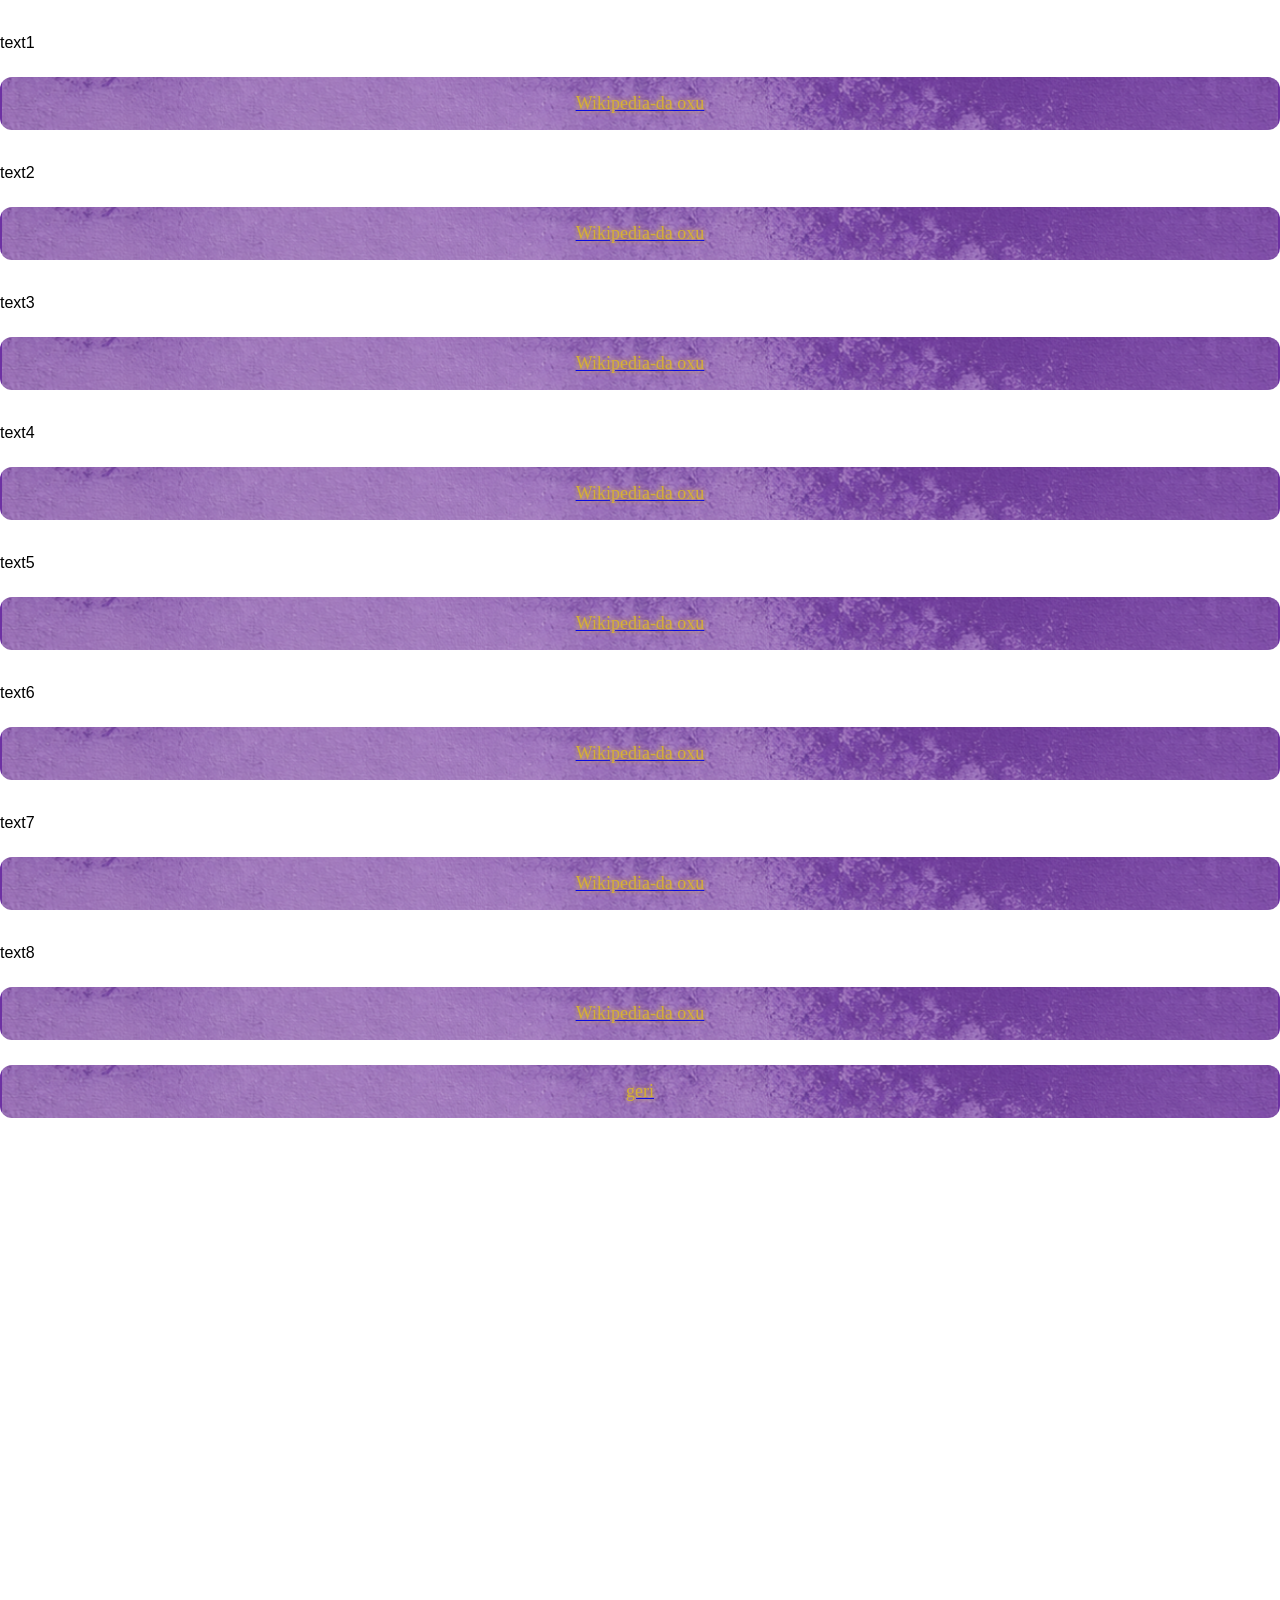
==== iyun.html @ 9854ff1b "Add files via upload" ====
<!DOCTYPE html>
<html lang="en" > 

<head>
   <meta charset="UTF-8">
<meta http-equiv="X-UA-Compatible" content="IE=Edge">
<meta name="viewport" content="width=device-width, initial-scale=1">
<link href="https://fonts.googleapis.com/css2?family=Poppins:wght@400;700&display=swap" rel="stylesheet">
  <link rel="stylesheet" href="style.css">

</head>

<body>
   <div class="bg"></div>
   
   <div class="album">
   <div class="item">
      <img src="iyun1.jpg" alt="">
      <p>text1</p>
   </div>
   
   <a class="buttons" href="https://en.wikipedia.org/wiki/Childrens_Day"><button>Wikipedia-da oxu</button></a>


   <div class="item">
      <img src="iyun2.jpg" alt="">
      <p>text2</p>
   </div>
   
   <a class="buttons" href="https://en.wikipedia.org/wiki/Childrens_Day"><button>Wikipedia-da oxu</button></a>

   
   <div class="item">
      <img src="iyun3.jpg" alt="">
      <p>text3</p>
   </div>
   
   <a class="buttons" href="https://en.wikipedia.org/wiki/Childrens_Day"><button>Wikipedia-da oxu</button></a>

   
   <div class="item">
      <img src="iyun4.jpg" alt="">
      <p>text4</p>
   </div>
   
   <a class="buttons" href="https://en.wikipedia.org/wiki/Childrens_Day"><button>Wikipedia-da oxu</button></a>

   
   <div class="item">
      <img src="iyun5.jpg" alt="">
      <p>text5</p>
   </div>
   
   <a class="buttons" href="https://en.wikipedia.org/wiki/Childrens_Day"><button>Wikipedia-da oxu</button></a>

   
   <div class="item">
      <img src="iyun6.jpg" alt="">
      <p>text6</p>
   </div>
   
   <a class="buttons" href="https://en.wikipedia.org/wiki/Childrens_Day"><button>Wikipedia-da oxu</button></a>

   
   <div class="item">
      <img src="iyun7.jpg" alt="">
      <p>text7</p>
   </div>
   
   <a class="buttons" href="https://en.wikipedia.org/wiki/Childrens_Day"><button>Wikipedia-da oxu</button></a>

   
   <div class="item">
      <img src="iyun8.jpg" alt="">
      <p>text8</p>
   </div>
   
   <a class="buttons" href="https://en.wikipedia.org/wiki/Childrens_Day"><button>Wikipedia-da oxu</button></a>

</div>

   <a class="buttons" href="index.html"><button>geri</button></a>

</body>

</html>
---- style.css ----
body {
  margin: 0;
  height: 200vh; /* scroll üçün */
  font-family: Arial;
   -webkit-user-select: none;
 -ms-user-select: none;
 user-select: none;
 -webkit-touch-callout: none;
}

/* 🔥 background kimi işləyən layer */
.bg {
  position: fixed;
  top: 0;
  left: 0;
  width: 100%;
  height: 100%;

  background-image: url("image.png");
  background-size: cover;
  background-position: center;
  background-repeat: no-repeat;

  z-index: -1; /* arxada qalır */
}
.container {
  background-image: url("mor.png");
  background-size: cover;        /* şəkil tam doldurur */
  background-position: center;   /* ortadan hizalayır */
  background-repeat: no-repeat;  /* təkrarlanmasın */
  margin: 0;
  padding: 10px;
  border-radius: 20px;
  text-align: center;
  width: 100%;
  max-width: 460px;
  color: white;
  font-family: 'TT Ramillas', serif;
}
/* başlıq */
h1 {
  margin-bottom: 20px;
  color: #D4AF37;
  text-shadow: 0 2px 6px rgba(0, 0, 0, 0.4),
0 0 12px rgba(109, 49, 163, 0.5);
text-shadow: 0 0 5px #D4AF37;
font-family: 'Retro Vintage', cursive;

}

/* timer */
.timer {
  display: flex;
  justify-content: space-between;
  gap: 1px;
}

/* bloklar */
.box {
  flex: 1;
  padding: 15px;
  border-radius: 10px;
  position: relative;
}

/* rəqəm */
.number {
  font-size: 32px;
  font-weight: bold;
  color: #D4AF37;
  text-shadow: 0 2px 6px rgba(0, 0, 0, 0.4),
0 0 12px rgba(109, 49, 163, 0.5);
text-shadow: 0 0 5px #D4AF37;
font-family: 'TT Ramillas', serif;
}

/* text */
.label {
  font-size: 12px;
  margin-top: 5px;
}

/* xətlər (vurğu) */
.box::after {
  content: "";
  position: absolute;
  bottom: -5px;
  left: 50%;
  width: 40%;

  border-bottom: 6px dotted #D4AF37; /* nöqtəli xətt */
  transform: translateX(-50%);
}
/* mobil optimizasiya */
@media (max-width: 500px) {
  .number {
    font-size: 22px;
  }
}
.buttons {
  margin-top: 25px;
  display: flex;
  flex-direction: column;
  gap: 12px;
  width: 100%;
  
}

/* ümumi button */
.buttons button {
  width: 100%;
  padding: 14px 0;
  border-radius: 12px;
  cursor: pointer;
  font-size: 18px;
  transition: 0.3s ease;
  border: 2px solid transparent;
  color: white;
  text-shadow: 0 2px 6px rgba(0, 0, 0, 0.4),
0 0 12px rgba(109, 49, 163, 0.5);
font-family: 'TT Ramillas', serif;

}

/* 1,3,5 → MOR */
.buttons button:nth-child(odd) {
  background: #6D31A3;
  color: #D4AF37;
   background-image: url("mor.png");
  background-size: cover;        /* şəkil tam doldurur */
  background-position: center;   /* ortadan hizalayır */
  background-repeat: no-repeat;  /* təkrarlanmasın */
  text-shadow: 0 0 5px #D4AF37;
  
}

/* 2,4 → QIZIL (gold/red vibe) */
.buttons button:nth-child(even) {
  background: #D4AF37;
  color: #471F6B;
   background-image: url("sari.png");
  background-size: cover;        /* şəkil tam doldurur */
  background-position: center;   /* ortadan hizalayır */
  background-repeat: no-repeat;  /* təkrarlanmasın */
  text-shadow: 0 0 5px #471f6b;
  
}

/* hover effekt */
.buttons button:hover {
  transform: scale(1.03);
  filter: brightness(1.1);
  box-shadow: rgba(50, 50, 93, 0.25) 0px 30px 60px -12px inset, rgba(0, 0, 0, 0.3) 0px 18px 36px -18px inset;
}

/* klik */
.buttons button:active {
  transform: scale(0.97);
}
.socials {
  margin-top: 20px;
  display: flex;
  justify-content: center;
  gap: 18px;
}

/* icon container */
.socials a {
  width: 70px;
  height: 70px;
  display: flex;
  justify-content: center;
  align-items: center;

  border-radius: 12px;
   background-image: url("mor.png");
  background-size: cover;        /* şəkil tam doldurur */
  background-position: center;   /* ortadan hizalayır */
  background-repeat: no-repeat;  /* təkrarlanmasın */
  border: 1px solid #D4AF37; /* QIZILI vurğu */

  transition: 0.3s ease;
}

/* icon image */
.socials img {
  width: 60px;
  height: 60px;
}
.tiktok img{
width: 90px;
  height: 90px;

}
/* hover */
.socials a:hover {
  transform: translateY(-4px) scale(1.08);
  background: #471F6B; /* daha tünd mor */
  box-shadow: 0 0 12px rgba(212, 175, 55, 0.6);
}
.attend {
  display: flex;
  gap: 12px;
  margin-top: 20px;
}

.attend button {
  flex: 1;
  padding: 12px;
  border-radius: 12px;
  cursor: pointer;
  font-size: 15px;
  transition: 0.3s ease;
}

/* Gələcəm (mor) */
#yesBtn {
  background: #6D31A3;
  border: 2px solid #6D31A3;
  color: #d4af37;
  text-shadow: 0 2px 6px rgba(0, 0, 0, 0.4),
0 0 12px rgba(109, 49, 163, 0.5);
}

/* Gəlməyəcəm (qızılı) */
#noBtn {
  background: #D4AF37;
  border: 2px solid #D4AF37;
  color: #471F6B;
  text-shadow: 0 2px 6px rgba(0, 0, 0, 0.4),
0 0 12px rgba(109, 49, 163, 0.5);
}

/* hover */
.attend button:hover {
  transform: scale(1.05);
  opacity: 0.9;
  
}
.card {
  display: flex;              /* yan-yana edir */
  align-items: center;
  gap: 1px;

  padding: 1px;
  border-radius: 20px;
  color: white;

  background: #6D31A3;
  width: fit-content;         /* içinə görə genişlənir */
}

/* avatar */
.card img {
  width: 50px;
  height: 50px;
  border-radius: 50%;
  border: 3px solid #D4AF37;
}

/* name */
.card h3 {
  margin: 0;
  font-size: 16px;
}

/* button */
.card button {
  padding: 10px 14px;
  background: #D4AF37;
  border: none;
  border-radius: 12px;
  cursor: pointer;
  margin-left: auto; /* butonu sağa atır */
}
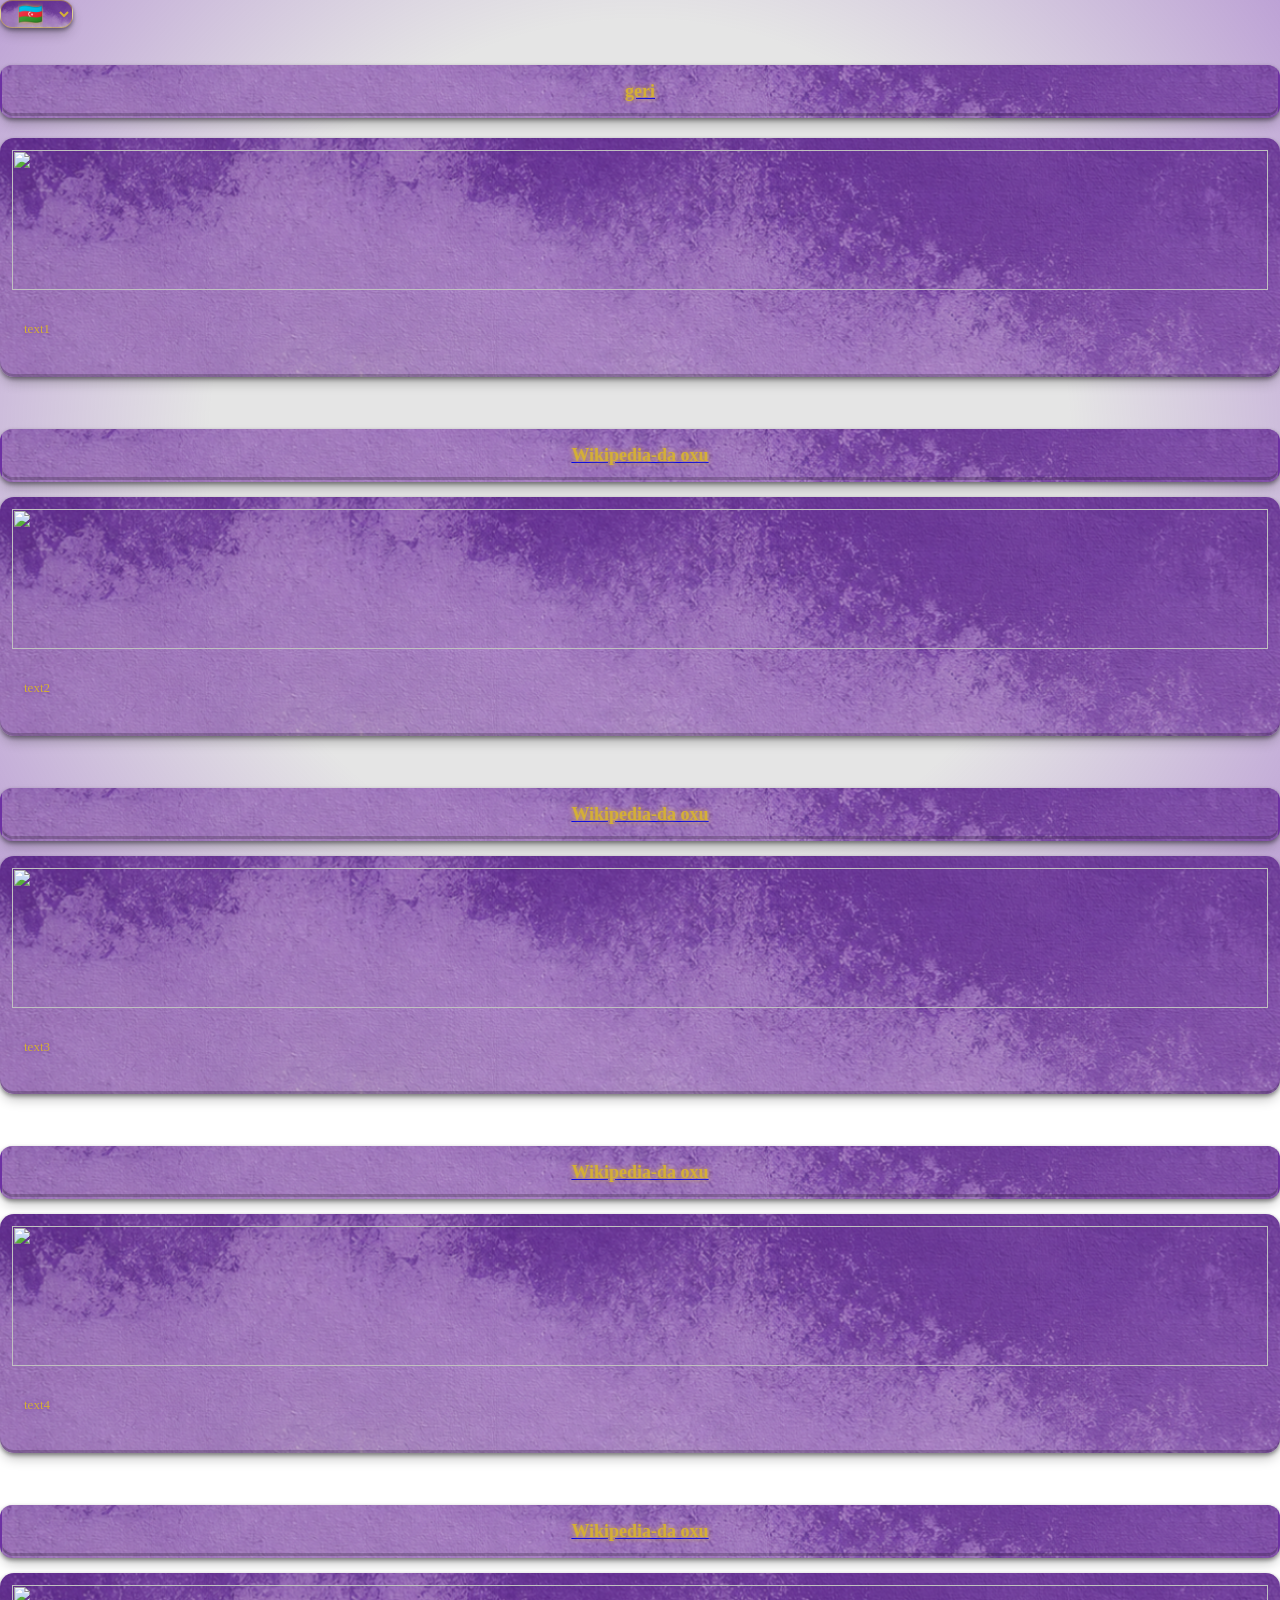
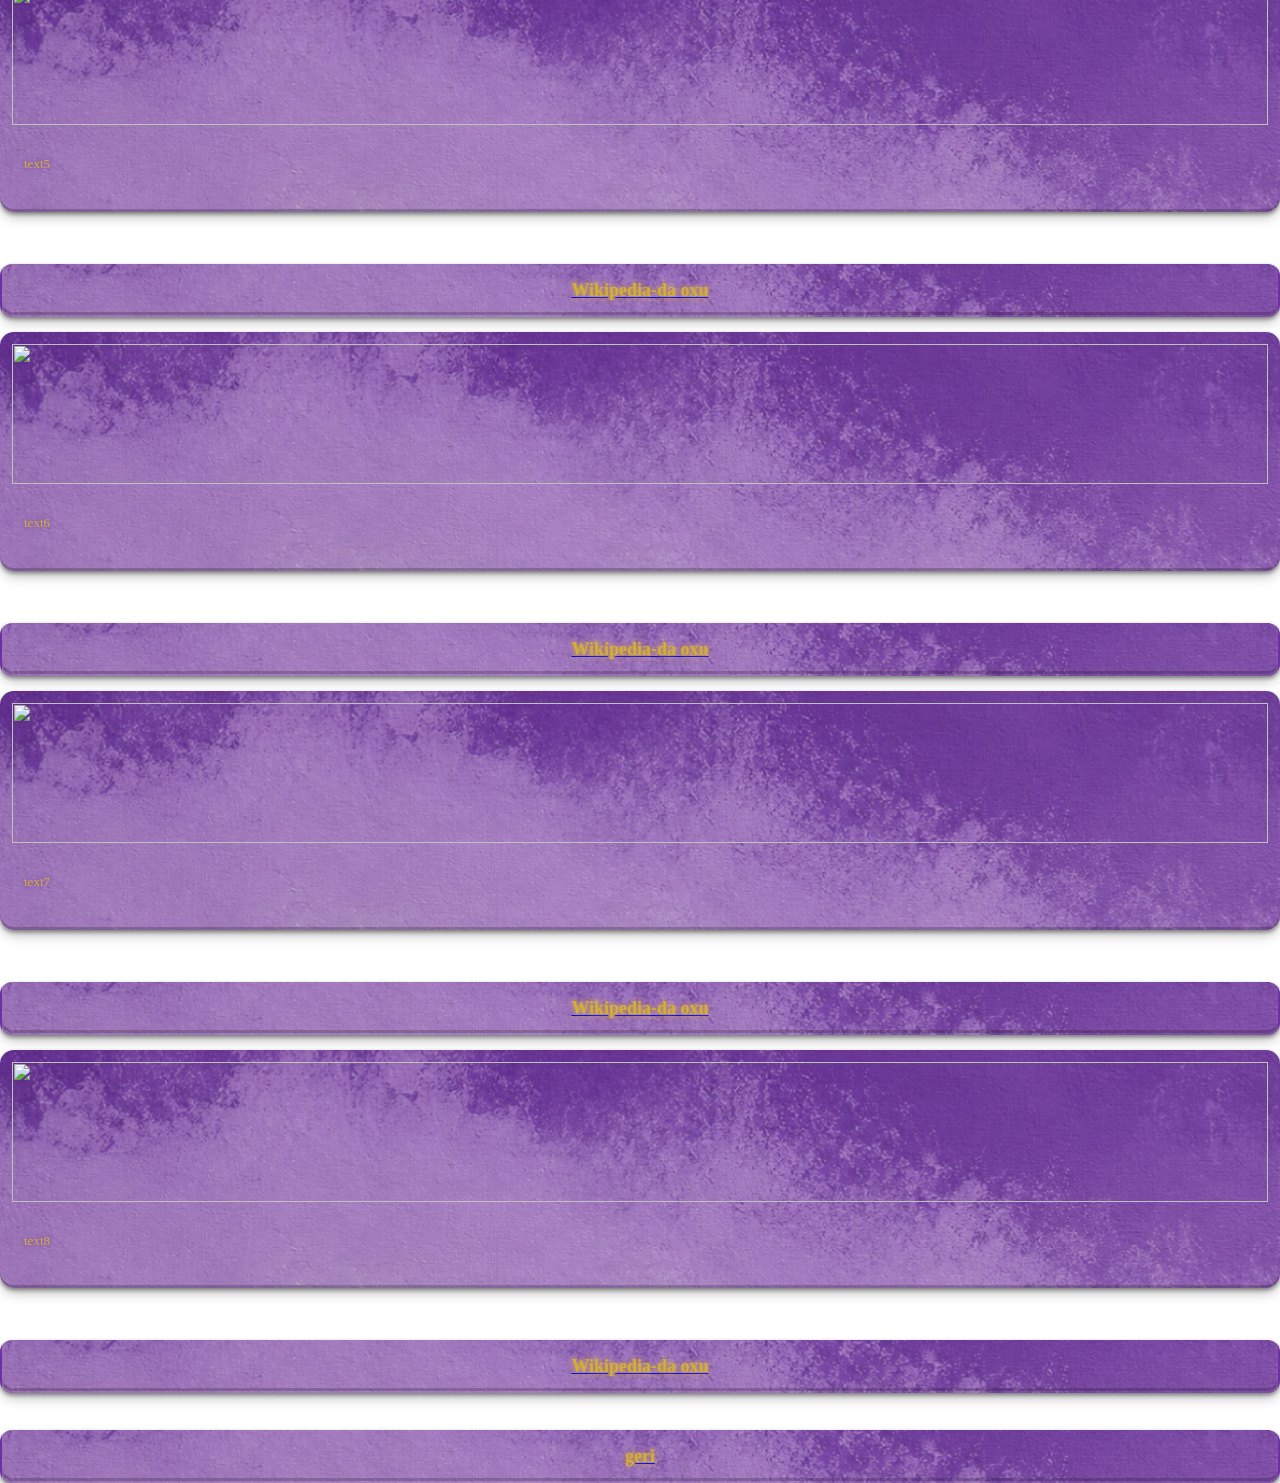
==== commit 594cb578: "Add files via upload" ====
--- a/iyun.html
+++ b/iyun.html
@@ -12,6 +12,9 @@
 
 <body>
    <div class="bg"></div>
+
+<select id="langSelect"></select>
+   <a class="buttons" href="index.html"><button>geri</button></a>
    
    <div class="album">
    <div class="item">
@@ -80,7 +83,35 @@
 </div>
 
    <a class="buttons" href="index.html"><button>geri</button></a>
-
+<script src="main.js"></script>
+   <script>
+      const languages = [
+         { code: "az", flag: "🇦🇿" },
+         { code: "en", flag: "🇬🇧" },
+         { code: "ru", flag: "🇷🇺" },
+         { code: "ge", flag: "🇬🇪" },
+         { code: "hy", flag: "🇦🇲" }
+      ];
+      
+      document.addEventListener("DOMContentLoaded", () => {
+         const select = document.getElementById("langSelect");
+         
+         if (!select) return;
+         
+         languages.forEach(lang => {
+            const option = document.createElement("option");
+            option.value = lang.code;
+            option.textContent = lang.flag;
+            select.appendChild(option);
+         });
+         
+         select.value = localStorage.getItem("lang") || "az";
+         
+         select.addEventListener("change", () => {
+            localStorage.setItem("lang", select.value);
+         });
+      });
+   </script>
 </body>
 
 </html>
--- a/style.css
+++ b/style.css
@@ -1,15 +1,15 @@
-
 body {
   margin: 0;
   height: 200vh; /* scroll üçün */
   font-family: Arial;
-   -webkit-user-select: none;
- -ms-user-select: none;
- user-select: none;
- -webkit-touch-callout: none;
-}
-
-/* 🔥 background kimi işləyən layer */
+
+  -webkit-user-select: none;
+  -ms-user-select: none;
+  user-select: none;
+  -webkit-touch-callout: none;
+}
+
+/* 🔥 background layer */
 .bg {
   position: fixed;
   top: 0;
@@ -22,7 +22,20 @@
   background-position: center;
   background-repeat: no-repeat;
 
-  z-index: -1; /* arxada qalır */
+  z-index: -2;
+}
+
+/* 🔥 əlavə vignette (kənarları qaraldır) */
+.bg::before {
+  content: "";
+  position: absolute;
+  inset: 0;
+
+  background: radial-gradient(
+    circle,
+    rgba(0,0,0,0.1) 55%,
+    rgba(109, 49, 163, 0.45) 100%
+  );
 }
 .container {
   background-image: url("mor.png");
@@ -34,9 +47,10 @@
   border-radius: 20px;
   text-align: center;
   width: 100%;
-  max-width: 460px;
+  max-width: 400px;
   color: white;
   font-family: 'TT Ramillas', serif;
+  box-shadow: rgba(0, 0, 0, 0.4) 0px 2px 4px, rgba(0, 0, 0, 0.3) 0px 7px 13px -3px, rgba(0, 0, 0, 0.2) 0px -3px 0px inset;
 }
 /* başlıq */
 h1 {
@@ -53,7 +67,7 @@
 .timer {
   display: flex;
   justify-content: space-between;
-  gap: 1px;
+  gap: 8px;
 }
 
 /* bloklar */
@@ -62,6 +76,7 @@
   padding: 15px;
   border-radius: 10px;
   position: relative;
+  box-shadow: rgba(0, 0, 0, 0.4) 0px 2px 4px, rgba(0, 0, 0, 0.3) 0px 7px 13px -3px, rgba(0, 0, 0, 0.2) 0px -3px 0px inset;
 }
 
 /* rəqəm */
@@ -89,7 +104,6 @@
   left: 50%;
   width: 40%;
 
-  border-bottom: 6px dotted #D4AF37; /* nöqtəli xətt */
   transform: translateX(-50%);
 }
 /* mobil optimizasiya */
@@ -132,7 +146,7 @@
   background-position: center;   /* ortadan hizalayır */
   background-repeat: no-repeat;  /* təkrarlanmasın */
   text-shadow: 0 0 5px #D4AF37;
-  
+  box-shadow: rgba(0, 0, 0, 0.4) 0px 2px 4px, rgba(0, 0, 0, 0.3) 0px 7px 13px -3px, rgba(0, 0, 0, 0.2) 0px -3px 0px inset;
 }
 
 /* 2,4 → QIZIL (gold/red vibe) */
@@ -144,6 +158,7 @@
   background-position: center;   /* ortadan hizalayır */
   background-repeat: no-repeat;  /* təkrarlanmasın */
   text-shadow: 0 0 5px #471f6b;
+  box-shadow: rgba(0, 0, 0, 0.4) 0px 2px 4px, rgba(0, 0, 0, 0.3) 0px 7px 13px -3px, rgba(0, 0, 0, 0.2) 0px -3px 0px inset;
   
 }
 
@@ -179,7 +194,7 @@
   background-position: center;   /* ortadan hizalayır */
   background-repeat: no-repeat;  /* təkrarlanmasın */
   border: 1px solid #D4AF37; /* QIZILI vurğu */
-
+box-shadow: rgba(0, 0, 0, 0.4) 0px 2px 4px, rgba(0, 0, 0, 0.3) 0px 7px 13px -3px, rgba(0, 0, 0, 0.2) 0px -3px 0px inset;
   transition: 0.3s ease;
 }
 
@@ -188,15 +203,11 @@
   width: 60px;
   height: 60px;
 }
-.tiktok img{
-width: 90px;
-  height: 90px;
-
-}
+
 /* hover */
 .socials a:hover {
   transform: translateY(-4px) scale(1.08);
-  background: #471F6B; /* daha tünd mor */
+  
   box-shadow: 0 0 12px rgba(212, 175, 55, 0.6);
 }
 .attend {
@@ -214,63 +225,203 @@
   transition: 0.3s ease;
 }
 
-/* Gələcəm (mor) */
-#yesBtn {
-  background: #6D31A3;
-  border: 2px solid #6D31A3;
-  color: #d4af37;
-  text-shadow: 0 2px 6px rgba(0, 0, 0, 0.4),
-0 0 12px rgba(109, 49, 163, 0.5);
-}
-
-/* Gəlməyəcəm (qızılı) */
-#noBtn {
-  background: #D4AF37;
-  border: 2px solid #D4AF37;
-  color: #471F6B;
-  text-shadow: 0 2px 6px rgba(0, 0, 0, 0.4),
-0 0 12px rgba(109, 49, 163, 0.5);
+/* 1 iyun */
+.album {
+  
+  grid-template-columns: repeat(auto-fit, minmax(160px, 1fr));
+  gap: 15px;
+  margin-top: 20px;
+  flex-direction: column;
+  display: flex;
+}
+
+.item {
+  gap: 15px;
+  padding: 12px;
+  background-image: url("mor.png");
+  background-size: cover;        /* şəkil tam doldurur */
+  background-position: center;   /* ortadan hizalayır */
+  background-repeat: no-repeat;  /* təkrarlanmasın */
+  border-radius: 14px;
+  overflow: hidden;
+  text-align: center;
+  
+  box-shadow:
+    rgba(0, 0, 0, 0.4) 0px 2px 4px,
+    rgba(0, 0, 0, 0.3) 0px 7px 13px -3px;
+    box-shadow: rgba(0, 0, 0, 0.4) 0px 2px 4px, rgba(0, 0, 0, 0.3) 0px 7px 13px -3px, rgba(0, 0, 0, 0.2) 0px -3px 0px inset;
+}
+
+.item img {
+  background-size: cover;        /* şəkil tam doldurur */
+  background-position: center;   /* ortadan hizalayır */
+  background-repeat: no-repeat;  /* təkrarlanmasın */
+  width: 100%;
+  height: 140px;
+  object-fit: cover;
+}
+
+.item p {
+  padding: 12px;
+  font-size: 13px;
+  line-height: 1.6;
+  color: #D4AF37;
+  text-shadow: 0 0 5px rgba(109, 49, 163, 0.6);
+  text-align: justify;
+  font-family: 'TT Ramillas', serif;
+}
+
+
+/* select dizaynı */
+#langSelect {
+  padding: 1px 13px;
+  border-radius: 12px;
+  
+  border: 1px solid rgba(212, 175, 55, 0.5);
+  
+  background-image: url("mor.png");
+  background-size: cover;
+  background-position: center;
+  background-repeat: no-repeat;
+  
+  color: #D4AF37;
+  font-size: 20px;
+  cursor: pointer;
+  
+  outline: none;
+  
+  box-shadow:
+    rgba(0, 0, 0, 0.4) 0px 2px 4px,
+    rgba(0, 0, 0, 0.3) 0px 7px 13px -3px;
+  
+  text-shadow: 0 0 5px #D4AF37;
+  
+  transition: 0.3s ease;
 }
 
 /* hover */
-.attend button:hover {
+#langSelect:hover {
   transform: scale(1.05);
-  opacity: 0.9;
-  
-}
-.card {
-  display: flex;              /* yan-yana edir */
-  align-items: center;
-  gap: 1px;
-
-  padding: 1px;
-  border-radius: 20px;
-  color: white;
-
-  background: #6D31A3;
-  width: fit-content;         /* içinə görə genişlənir */
-}
-
-/* avatar */
-.card img {
-  width: 50px;
-  height: 50px;
-  border-radius: 50%;
-  border: 3px solid #D4AF37;
-}
-
-/* name */
-.card h3 {
-  margin: 0;
+  filter: brightness(1.1);
+}
+
+/* focus */
+#langSelect:focus {
+  border: 1px solid #D4AF37;
+  box-shadow: 0 0 12px rgba(109, 49, 163, 0.7);
+}
+/*korpe*/
+/* ===== INPUT ===== */
+input {
+  width: 100%;
+  padding: 14px;
+  margin-top: 15px;
+  
+  border-radius: 12px;
+  border: 1px solid rgba(212, 175, 55, 0.5);
+  
+  background-image: url("mor.png");
+  background-size: cover;
+  background-position: center;
+  background-repeat: no-repeat;
+  
+  color: #D4AF37;
   font-size: 16px;
-}
-
-/* button */
-.card button {
-  padding: 10px 14px;
-  background: #D4AF37;
+  
+  outline: none;
+  
+  box-shadow:
+    rgba(0, 0, 0, 0.4) 0px 2px 4px,
+    rgba(0, 0, 0, 0.3) 0px 7px 13px -3px;
+  
+  text-shadow: 0 0 5px #D4AF37;
+}
+
+/* placeholder */
+input::placeholder {
+  color: rgba(212, 175, 55, 0.6);
+}
+
+/* focus effekt */
+input:focus {
+  border: 1px solid #D4AF37;
+  box-shadow: 0 0 15px rgba(109, 49, 163, 0.8);
+  transform: scale(1.02);
+}
+
+/* ===== BUTTON ===== */
+button {
+  width: 100%;
+  padding: 14px;
+  margin-top: 12px;
+  
+  border-radius: 12px;
   border: none;
-  border-radius: 12px;
+  
   cursor: pointer;
-  margin-left: auto; /* butonu sağa atır */
-}
+  font-size: 16px;
+  font-weight: bold;
+  
+  color: #D4AF37;
+  
+  background-image: url("sari.png");
+  background-size: cover;
+  background-position: center;
+  background-repeat: no-repeat;
+  
+  text-shadow: 0 0 5px #471f6b;
+  
+  box-shadow:
+    rgba(0, 0, 0, 0.4) 0px 2px 4px,
+    rgba(0, 0, 0, 0.3) 0px 7px 13px -3px;
+  
+  transition: 0.3s ease;
+}
+
+/* hover */
+button:hover {
+  transform: translateY(-3px) scale(1.03);
+  filter: brightness(1.15);
+}
+
+/* click */
+button:active {
+  transform: scale(0.97);
+}
+
+/* ===== RESULT BOX ===== */
+#result {
+  margin-top: 20px;
+  padding: 15px;
+  
+  border-radius: 16px;
+  
+  background-image: url("mor.png");
+  background-size: cover;
+  background-position: center;
+  background-repeat: no-repeat;
+  
+  box-shadow:
+    rgba(0, 0, 0, 0.4) 0px 2px 4px,
+    rgba(0, 0, 0, 0.3) 0px 7px 13px -3px;
+  
+  text-align: center;
+  color: #D4AF37;
+}
+
+/* result image */
+#result img {
+  width: 100%;
+  max-height: 220px;
+  object-fit: cover;
+  border-radius: 12px;
+  
+  box-shadow: 0 0 15px rgba(109, 49, 163, 0.6);
+}
+
+/* result text */
+#result p {
+  margin-top: 10px;
+  font-size: 15px;
+  text-shadow: 0 0 5px rgba(109, 49, 163, 0.6);
+}
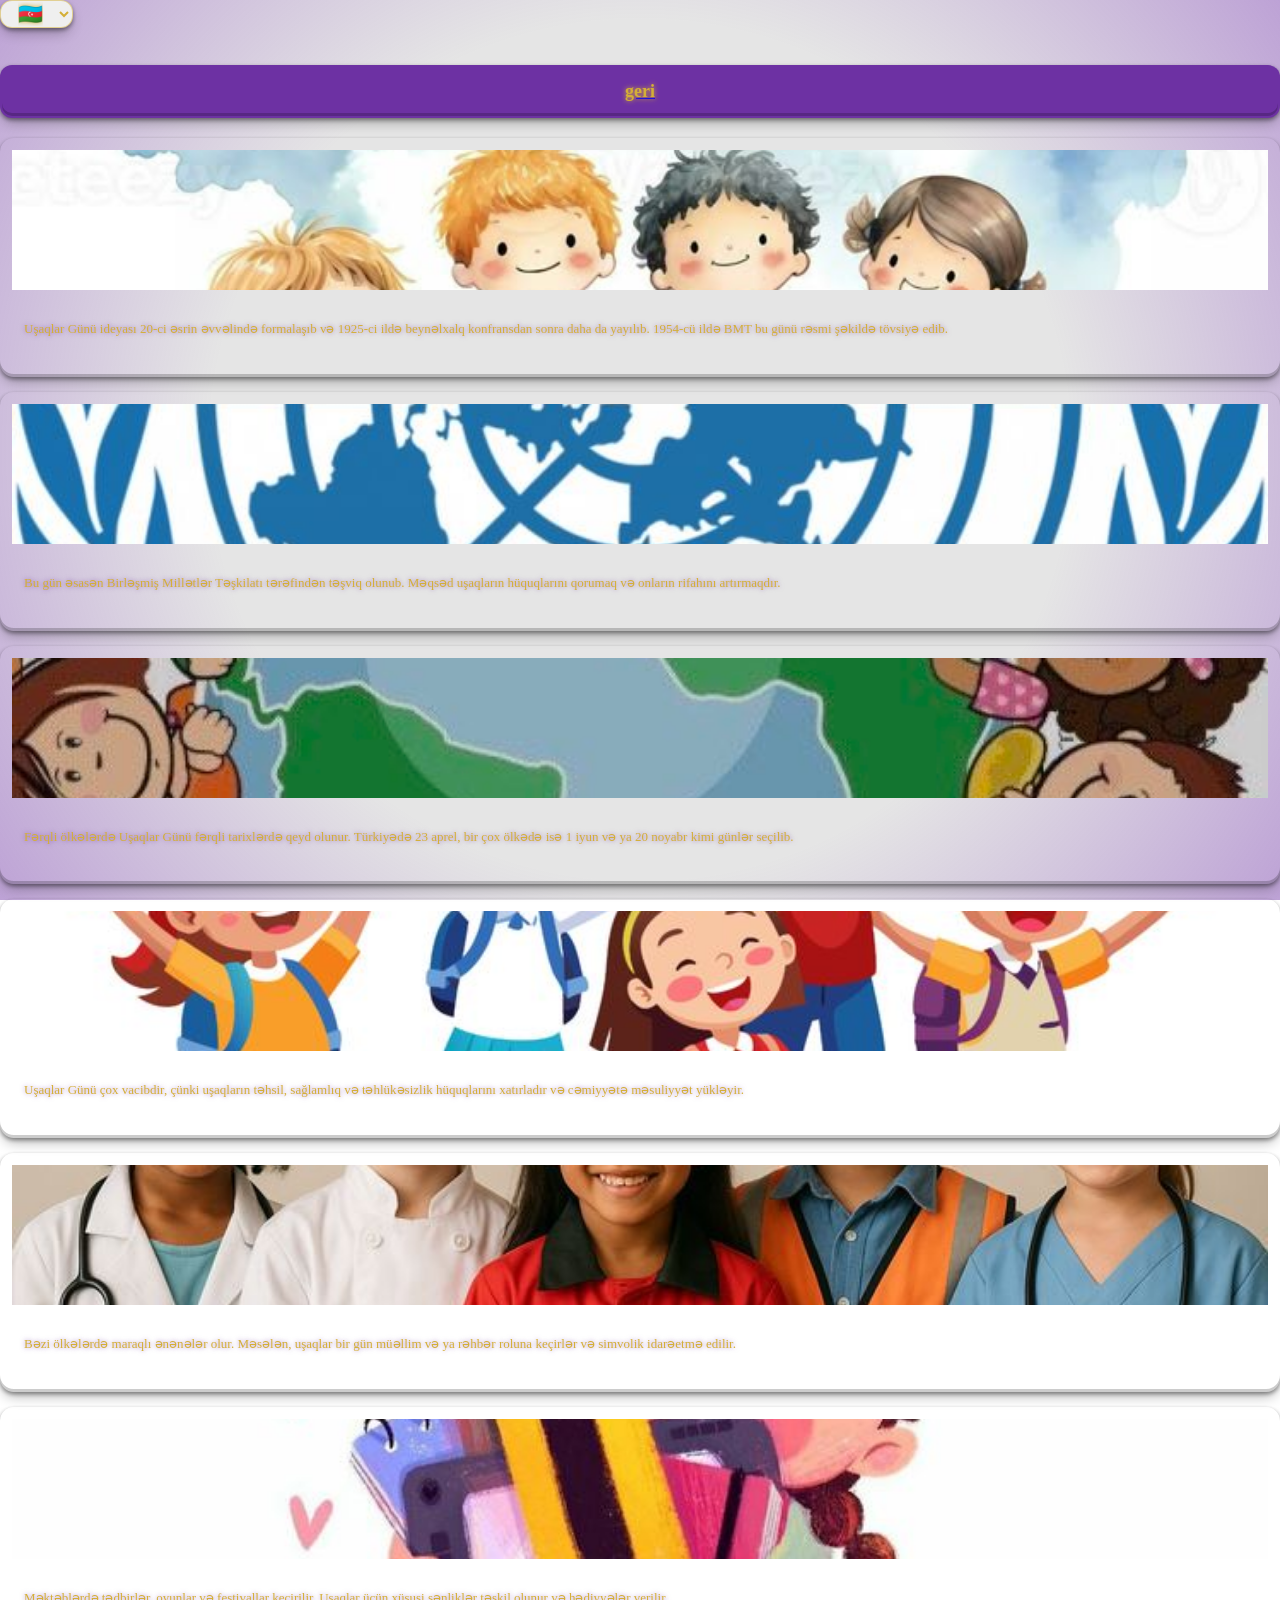
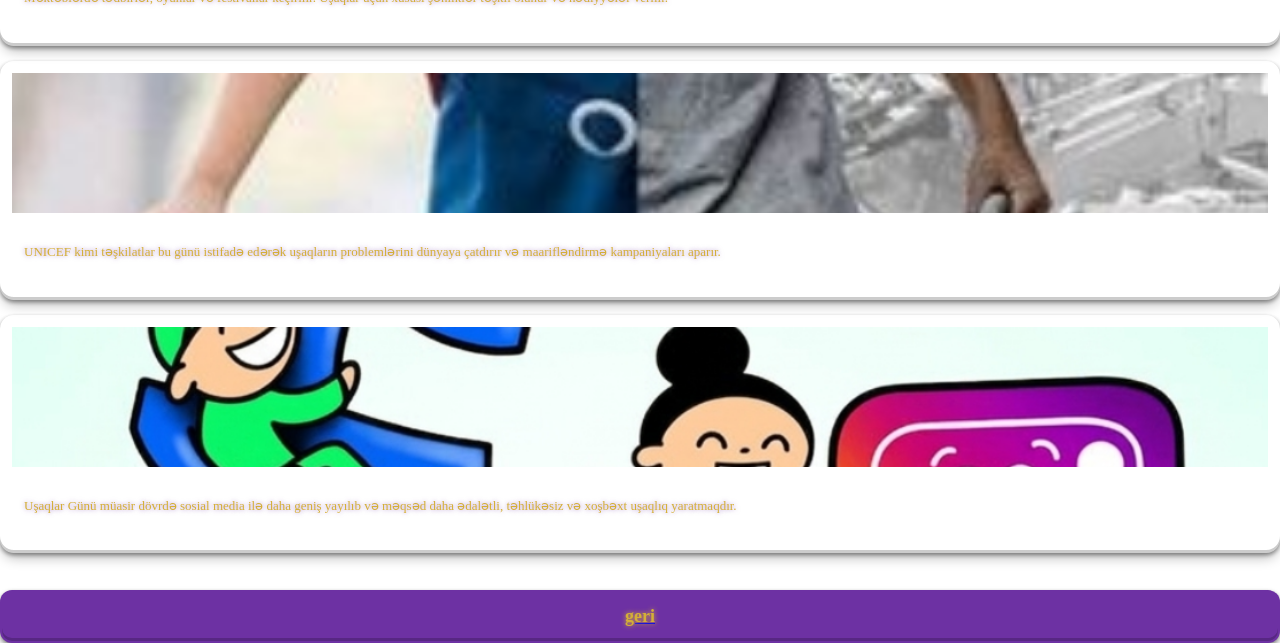
==== commit dea0e67b: "Add files via upload" ====
--- a/iyun.html
+++ b/iyun.html
@@ -16,102 +16,215 @@
 <select id="langSelect"></select>
    <a class="buttons" href="index.html"><button>geri</button></a>
    
-   <div class="album">
+  <div class="album">
+   
    <div class="item">
       <img src="iyun1.jpg" alt="">
-      <p>text1</p>
-   </div>
-   
-   <a class="buttons" href="https://en.wikipedia.org/wiki/Childrens_Day"><button>Wikipedia-da oxu</button></a>
-
-
+      <p>Uşaqlar Günü ideyası 20-ci əsrin əvvəlində formalaşıb və 1925-ci ildə beynəlxalq konfransdan sonra daha da yayılıb. 1954-cü ildə BMT bu günü rəsmi şəkildə tövsiyə edib.</p>
+   </div>
+   
    <div class="item">
       <img src="iyun2.jpg" alt="">
-      <p>text2</p>
-   </div>
-   
-   <a class="buttons" href="https://en.wikipedia.org/wiki/Childrens_Day"><button>Wikipedia-da oxu</button></a>
-
+      <p>Bu gün əsasən Birləşmiş Millətlər Təşkilatı tərəfindən təşviq olunub. Məqsəd uşaqların hüquqlarını qorumaq və onların rifahını artırmaqdır.</p>
+   </div>
    
    <div class="item">
       <img src="iyun3.jpg" alt="">
-      <p>text3</p>
-   </div>
-   
-   <a class="buttons" href="https://en.wikipedia.org/wiki/Childrens_Day"><button>Wikipedia-da oxu</button></a>
-
+      <p>Fərqli ölkələrdə Uşaqlar Günü fərqli tarixlərdə qeyd olunur. Türkiyədə 23 aprel, bir çox ölkədə isə 1 iyun və ya 20 noyabr kimi günlər seçilib.</p>
+   </div>
    
    <div class="item">
       <img src="iyun4.jpg" alt="">
-      <p>text4</p>
-   </div>
-   
-   <a class="buttons" href="https://en.wikipedia.org/wiki/Childrens_Day"><button>Wikipedia-da oxu</button></a>
-
+      <p>Uşaqlar Günü çox vacibdir, çünki uşaqların təhsil, sağlamlıq və təhlükəsizlik hüquqlarını xatırladır və cəmiyyətə məsuliyyət yükləyir.</p>
+   </div>
    
    <div class="item">
       <img src="iyun5.jpg" alt="">
-      <p>text5</p>
-   </div>
-   
-   <a class="buttons" href="https://en.wikipedia.org/wiki/Childrens_Day"><button>Wikipedia-da oxu</button></a>
-
+      <p>Bəzi ölkələrdə maraqlı ənənələr olur. Məsələn, uşaqlar bir gün müəllim və ya rəhbər roluna keçirlər və simvolik idarəetmə edilir.</p>
+   </div>
    
    <div class="item">
       <img src="iyun6.jpg" alt="">
-      <p>text6</p>
-   </div>
-   
-   <a class="buttons" href="https://en.wikipedia.org/wiki/Childrens_Day"><button>Wikipedia-da oxu</button></a>
-
+      <p>Məktəblərdə tədbirlər, oyunlar və festivallar keçirilir. Uşaqlar üçün xüsusi şənliklər təşkil olunur və hədiyyələr verilir.</p>
+   </div>
    
    <div class="item">
       <img src="iyun7.jpg" alt="">
-      <p>text7</p>
-   </div>
-   
-   <a class="buttons" href="https://en.wikipedia.org/wiki/Childrens_Day"><button>Wikipedia-da oxu</button></a>
-
+      <p>UNICEF kimi təşkilatlar bu günü istifadə edərək uşaqların problemlərini dünyaya çatdırır və maarifləndirmə kampaniyaları aparır.</p>
+   </div>
    
    <div class="item">
       <img src="iyun8.jpg" alt="">
-      <p>text8</p>
-   </div>
-   
-   <a class="buttons" href="https://en.wikipedia.org/wiki/Childrens_Day"><button>Wikipedia-da oxu</button></a>
-
+      <p>Uşaqlar Günü müasir dövrdə sosial media ilə daha geniş yayılıb və məqsəd daha ədalətli, təhlükəsiz və xoşbəxt uşaqlıq yaratmaqdır.</p>
+   </div>
+   
 </div>
-
    <a class="buttons" href="index.html"><button>geri</button></a>
-<script src="main.js"></script>
-   <script>
-      const languages = [
-         { code: "az", flag: "🇦🇿" },
-         { code: "en", flag: "🇬🇧" },
-         { code: "ru", flag: "🇷🇺" },
-         { code: "ge", flag: "🇬🇪" },
-         { code: "hy", flag: "🇦🇲" }
-      ];
-      
-      document.addEventListener("DOMContentLoaded", () => {
-         const select = document.getElementById("langSelect");
-         
-         if (!select) return;
-         
-         languages.forEach(lang => {
-            const option = document.createElement("option");
-            option.value = lang.code;
-            option.textContent = lang.flag;
-            select.appendChild(option);
-         });
-         
-         select.value = localStorage.getItem("lang") || "az";
-         
-         select.addEventListener("change", () => {
-            localStorage.setItem("lang", select.value);
-         });
-      });
-   </script>
-</body>
-
-</html>+
+<script>
+
+const languages = [
+  { code: "az", flag: "🇦🇿" },
+  { code: "en", flag: "🇬🇧" },
+  { code: "ru", flag: "🇷🇺" },
+  { code: "ge", flag: "🇬🇪" },
+  { code: "hy", flag: "🇦🇲" }
+];
+
+const translations = {
+
+  az: {
+    back: "geri",
+
+    text1: "Uşaqlar Günü ideyası 20-ci əsrin əvvəlində formalaşıb və 1925-ci ildə beynəlxalq konfransdan sonra daha da yayılıb. 1954-cü ildə BMT bu günü rəsmi şəkildə tövsiyə edib.",
+
+    text2: "Bu gün əsasən Birləşmiş Millətlər Təşkilatı tərəfindən təşviq olunub. Məqsəd uşaqların hüquqlarını qorumaq və onların rifahını artırmaqdır.",
+
+    text3: "Fərqli ölkələrdə Uşaqlar Günü fərqli tarixlərdə qeyd olunur. Türkiyədə 23 aprel, bir çox ölkədə isə 1 iyun və ya 20 noyabr kimi günlər seçilib.",
+
+    text4: "Uşaqlar Günü çox vacibdir, çünki uşaqların təhsil, sağlamlıq və təhlükəsizlik hüquqlarını xatırladır və cəmiyyətə məsuliyyət yükləyir.",
+
+    text5: "Bəzi ölkələrdə maraqlı ənənələr olur. Məsələn, uşaqlar bir gün müəllim və ya rəhbər roluna keçirlər və simvolik idarəetmə edilir.",
+
+    text6: "Məktəblərdə tədbirlər, oyunlar və festivallar keçirilir. Uşaqlar üçün xüsusi şənliklər təşkil olunur və hədiyyələr verilir.",
+
+    text7: "UNICEF kimi təşkilatlar bu günü istifadə edərək uşaqların problemlərini dünyaya çatdırır və maarifləndirmə kampaniyaları aparır.",
+
+    text8: "Uşaqlar Günü müasir dövrdə sosial media ilə daha geniş yayılıb və məqsəd daha ədalətli, təhlükəsiz və xoşbəxt uşaqlıq yaratmaqdır."
+  },
+
+  en: {
+    back: "back",
+
+    text1: "The idea of Children's Day emerged in the early 20th century and became more widespread after an international conference in 1925. In 1954, the UN officially recommended this day.",
+
+    text2: "This day was mainly promoted by the United Nations. Its goal is to protect children's rights and improve their well-being.",
+
+    text3: "Children's Day is celebrated on different dates in different countries. In Turkey it is celebrated on April 23, while many countries choose June 1 or November 20.",
+
+    text4: "Children's Day is very important because it reminds society about children's rights to education, health, and safety.",
+
+    text5: "Some countries have interesting traditions. For example, children symbolically take the roles of teachers or leaders for one day.",
+
+    text6: "Schools organize events, games, and festivals. Special celebrations and gifts are prepared for children.",
+
+    text7: "Organizations such as UNICEF use this day to raise awareness about children's issues around the world.",
+
+    text8: "Today, Children's Day has spread even more through social media, aiming to create a fairer, safer, and happier childhood."
+  },
+
+  ru: {
+    back: "назад",
+
+    text1: "Идея Дня детей появилась в начале XX века и получила распространение после международной конференции 1925 года. В 1954 году ООН официально рекомендовала этот день.",
+
+    text2: "Этот день в основном продвигался Организацией Объединённых Наций. Его цель — защищать права детей и улучшать их благополучие.",
+
+    text3: "День детей отмечается в разные даты в разных странах. В Турции — 23 апреля, а во многих странах — 1 июня или 20 ноября.",
+
+    text4: "День детей очень важен, потому что напоминает обществу о правах детей на образование, здоровье и безопасность.",
+
+    text5: "В некоторых странах существуют интересные традиции. Например, дети на один день символически становятся учителями или руководителями.",
+
+    text6: "В школах проводятся мероприятия, игры и фестивали. Для детей организуются праздники и дарятся подарки.",
+
+    text7: "Такие организации, как ЮНИСЕФ, используют этот день для привлечения внимания к проблемам детей во всём мире.",
+
+    text8: "Сегодня День детей стал ещё популярнее благодаря социальным сетям, а цель — создать более справедливое, безопасное и счастливое детство."
+  },
+
+  ge: {
+    back: "უკან",
+
+    text1: "ბავშვთა დღის იდეა მე-20 საუკუნის დასაწყისში გაჩნდა და 1925 წლის საერთაშორისო კონფერენციის შემდეგ უფრო გავრცელდა. 1954 წელს გაერომ ოფიციალურად ურჩია ამ დღის აღნიშვნა.",
+
+    text2: "ეს დღე ძირითადად გაერთიანებული ერების ორგანიზაციის მიერ იყო მხარდაჭერილი. მიზანია ბავშვთა უფლებების დაცვა და მათი კეთილდღეობის გაუმჯობესება.",
+
+    text3: "ბავშვთა დღე სხვადასხვა ქვეყანაში სხვადასხვა თარიღზე აღინიშნება. თურქეთში 23 აპრილს, ხოლო ბევრ ქვეყანაში 1 ივნისს ან 20 ნოემბერს.",
+
+    text4: "ბავშვთა დღე ძალიან მნიშვნელოვანია, რადგან ის საზოგადოებას ახსენებს ბავშვთა განათლების, ჯანმრთელობისა და უსაფრთხოების უფლებებს.",
+
+    text5: "ზოგ ქვეყანაში საინტერესო ტრადიციები არსებობს. მაგალითად, ბავშვები ერთი დღით მასწავლებლების ან ლიდერების როლს ირგებენ.",
+
+    text6: "სკოლებში ტარდება ღონისძიებები, თამაშები და ფესტივალები. ბავშვებისთვის ეწყობა სპეციალური ზეიმები და საჩუქრები.",
+
+    text7: "UNICEF-ის მსგავსი ორგანიზაციები ამ დღეს იყენებენ ბავშვთა პრობლემებზე ცნობიერების ასამაღლებლად.",
+
+    text8: "დღეს ბავშვთა დღე სოციალური მედიის საშუალებით კიდევ უფრო გავრცელდა და მიზანია უფრო სამართლიანი, უსაფრთხო და ბედნიერი ბავშვობის შექმნა."
+  },
+
+  hy: {
+    back: "հետ",
+
+    text1: "Երեխաների օրվա գաղափարը ձևավորվել է 20-րդ դարի սկզբին և ավելի լայն տարածում ստացել 1925 թվականի միջազգային համաժողովից հետո։ 1954 թվականին ՄԱԿ-ը պաշտոնապես առաջարկեց նշել այս օրը։",
+
+    text2: "Այս օրը հիմնականում խթանվել է Միավորված ազգերի կազմակերպության կողմից։ Նպատակն է պաշտպանել երեխաների իրավունքները և բարելավել նրանց բարեկեցությունը։",
+
+    text3: "Երեխաների օրը տարբեր երկրներում նշվում է տարբեր օրերի։ Թուրքիայում՝ ապրիլի 23-ին, իսկ շատ երկրներում՝ հունիսի 1-ին կամ նոյեմբերի 20-ին։",
+
+    text4: "Երեխաների օրը շատ կարևոր է, քանի որ հիշեցնում է հասարակությանը երեխաների կրթության, առողջության և անվտանգության իրավունքների մասին։",
+
+    text5: "Որոշ երկրներում կան հետաքրքիր ավանդույթներ։ Օրինակ՝ երեխաները մեկ օրով դառնում են ուսուցիչներ կամ ղեկավարներ։",
+
+    text6: "Դպրոցներում կազմակերպվում են միջոցառումներ, խաղեր և փառատոններ։ Երեխաների համար կազմակերպվում են տոնակատարություններ և նվերներ։",
+
+    text7: "UNICEF-ի նման կազմակերպությունները այս օրը օգտագործում են երեխաների խնդիրների մասին իրազեկվածությունը բարձրացնելու համար։",
+
+    text8: "Այսօր Երեխաների օրը սոցիալական մեդիայի շնորհիվ ավելի լայն տարածում ունի և նպատակ ունի ստեղծել ավելի արդար, անվտանգ և երջանիկ մանկություն։"
+  }
+
+};
+
+document.addEventListener("DOMContentLoaded", () => {
+
+  const select = document.getElementById("langSelect");
+
+  languages.forEach(lang => {
+
+    const option = document.createElement("option");
+
+    option.value = lang.code;
+    option.textContent = lang.flag;
+
+    select.appendChild(option);
+
+  });
+
+  const savedLang = localStorage.getItem("lang") || "az";
+
+  select.value = savedLang;
+
+  loadLanguage(savedLang);
+
+  select.addEventListener("change", () => {
+
+    localStorage.setItem("lang", select.value);
+
+    loadLanguage(select.value);
+
+  });
+
+});
+
+function loadLanguage(lang){
+
+  const t = translations[lang];
+
+  document.querySelectorAll(".buttons button").forEach(btn => {
+    btn.textContent = t.back;
+  });
+
+  const texts = document.querySelectorAll(".item p");
+
+  texts[0].textContent = t.text1;
+  texts[1].textContent = t.text2;
+  texts[2].textContent = t.text3;
+  texts[3].textContent = t.text4;
+  texts[4].textContent = t.text5;
+  texts[5].textContent = t.text6;
+  texts[6].textContent = t.text7;
+  texts[7].textContent = t.text8;
+
+}
+
+</script>
